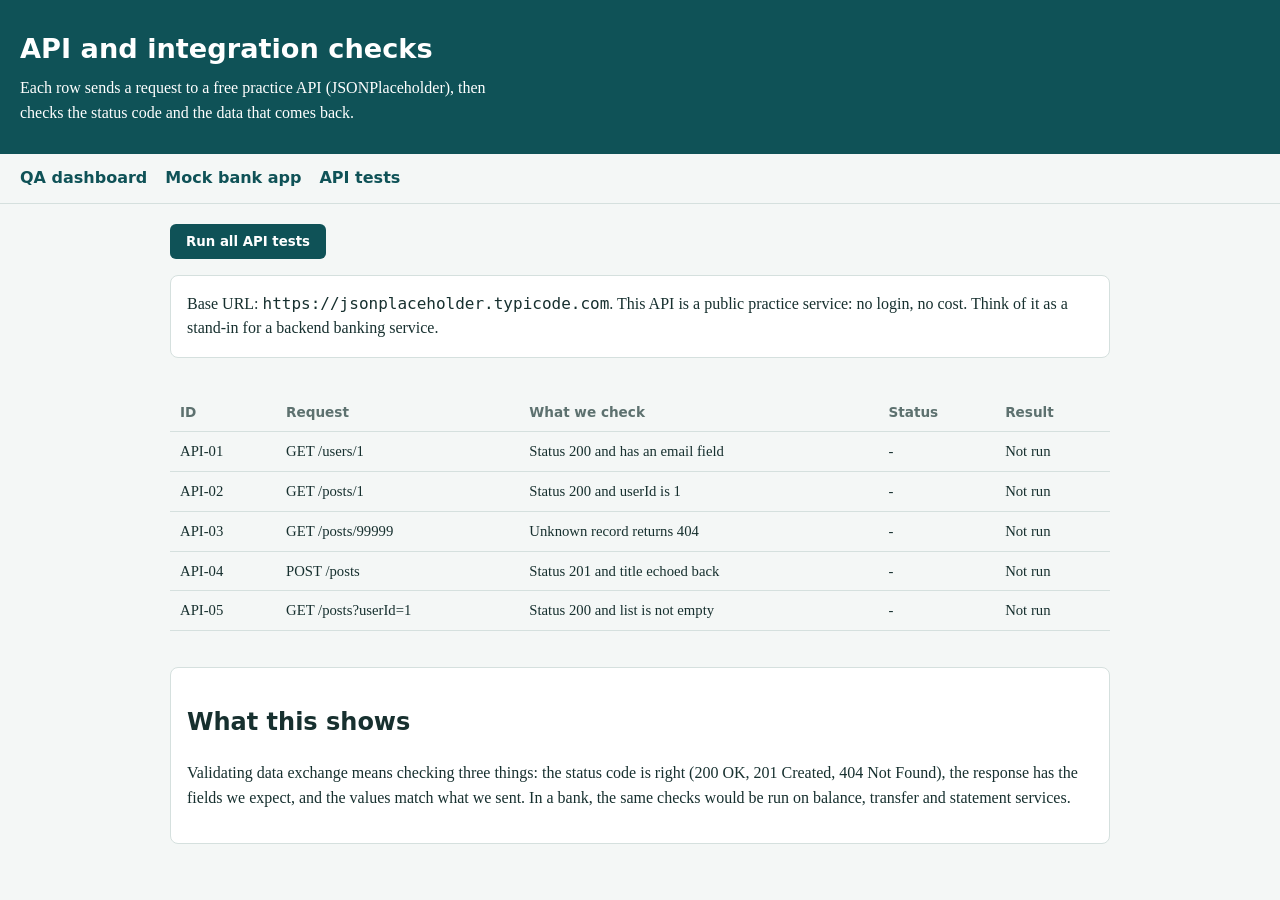
==== api.html @ ebb79bf7 "Add files via upload" ====
<!DOCTYPE html>
<html lang="en"><head><meta charset="utf-8">
<meta name="viewport" content="width=device-width, initial-scale=1">
<title>API Tests</title><link rel="stylesheet" href="style.css"></head>
<body>
<header><h1>API and integration checks</h1>
<p>Each row sends a request to a free practice API (JSONPlaceholder), then checks the status code and the data that comes back.</p></header>
<nav><a href="index.html">QA dashboard</a><a href="app.html?v=1.1">Mock bank app</a><a href="api.html">API tests</a></nav>
<main>
<section><button id="run" onclick="runAll()">Run all API tests</button>
<p class="card">Base URL: <code>https://jsonplaceholder.typicode.com</code>. This API is a public practice service: no login, no cost. Think of it as a stand-in for a backend banking service.</p></section>
<section><div class="wrap"><table><thead><tr><th>ID</th><th>Request</th><th>What we check</th><th>Status</th><th>Result</th></tr></thead><tbody id="out"></tbody></table></div></section>
<section class="card"><h2>What this shows</h2>
<p>Validating data exchange means checking three things: the status code is right (200 OK, 201 Created, 404 Not Found), the response has the fields we expect, and the values match what we sent. In a bank, the same checks would be run on balance, transfer and statement services.</p></section>
</main>
<script>
const B='https://jsonplaceholder.typicode.com';
const tests=[
 {id:'API-01',m:'GET',p:'/users/1',check:'Status 200 and has an email field',run:(s,d)=>s===200&&!!d.email},
 {id:'API-02',m:'GET',p:'/posts/1',check:'Status 200 and userId is 1',run:(s,d)=>s===200&&d.userId===1},
 {id:'API-03',m:'GET',p:'/posts/99999',check:'Unknown record returns 404',run:(s)=>s===404},
 {id:'API-04',m:'POST',p:'/posts',body:{title:'QA test',body:'hello',userId:1},check:'Status 201 and title echoed back',run:(s,d)=>s===201&&d.title==='QA test'},
 {id:'API-05',m:'GET',p:'/posts?userId=1',check:'Status 200 and list is not empty',run:(s,d)=>s===200&&Array.isArray(d)&&d.length>0}
];
$=id=>document.getElementById(id);
$('out').innerHTML=tests.map(t=>`<tr><td>${t.id}</td><td>${t.m} ${t.p}</td><td>${t.check}</td><td id="s${t.id}">-</td><td id="r${t.id}">Not run</td></tr>`).join('');
async function runAll(){ $('run').disabled=true;
 for(const t of tests){ const r=$('r'+t.id), s=$('s'+t.id); r.textContent='Running...';
  try{ const res=await fetch(B+t.p,{method:t.m,headers:{'Content-Type':'application/json'},body:t.body?JSON.stringify(t.body):undefined});
   let d={}; try{d=await res.json();}catch(e){}
   s.textContent=res.status; const ok=t.run(res.status,d);
   r.innerHTML=`<span class="tag ${ok?'Pass':'Fail'}">${ok?'Pass':'Fail'}</span>`;
  }catch(e){ s.textContent='No response'; r.innerHTML='<span class="tag Fail">Fail</span> Could not reach the API. Check internet.'; } }
 $('run').disabled=false; }
</script></body></html>
---- style.css ----
:root{--ink:#17302f;--bg:#f4f7f6;--card:#fff;--teal:#0f5257;--line:#d5e0de;--pass:#1e7a46;--fail:#b3261e;--warn:#b86e00;--muted:#5d716f}
@media(prefers-color-scheme:dark){:root{--ink:#e4efed;--bg:#0f1b1b;--card:#172827;--teal:#6cc3c0;--line:#2a4140;--muted:#9bb2af}}
*{box-sizing:border-box}
body{margin:0;font:16px/1.55 Georgia,"Times New Roman",serif;background:var(--bg);color:var(--ink)}
h1,h2,h3,nav,button,th,.tag,label{font-family:system-ui,-apple-system,"Segoe UI",Roboto,sans-serif}
header{background:var(--teal);color:#fff;padding:28px 20px}
@media(prefers-color-scheme:dark){header{color:#0f1b1b}}
header h1{margin:0 0 6px;font-size:1.7rem}header p{margin:0;max-width:60ch}
nav{display:flex;gap:18px;padding:12px 20px;border-bottom:1px solid var(--line);flex-wrap:wrap}
nav a{color:var(--teal);font-weight:600;text-decoration:none}nav a:hover,a:focus{text-decoration:underline}
main{max-width:980px;margin:0 auto;padding:20px}
section{margin:0 0 36px}
.card{background:var(--card);border:1px solid var(--line);border-radius:8px;padding:16px}
.stats{display:grid;grid-template-columns:repeat(auto-fit,minmax(130px,1fr));gap:12px}
.stats b{display:block;font:700 1.8rem system-ui}
.wrap{overflow-x:auto}
table{border-collapse:collapse;width:100%;font-size:.92rem}
th,td{text-align:left;padding:8px 10px;border-bottom:1px solid var(--line);vertical-align:top}
th{font-size:.85rem;color:var(--muted)}
.tag{padding:2px 8px;border-radius:99px;font-size:.8rem;font-weight:600;white-space:nowrap}
.Pass,.Fixed,.Closed{background:#dff3e6;color:var(--pass)}.Fail,.Open,.High{background:#fbe3e1;color:var(--fail)}
.Medium{background:#fdecd2;color:var(--warn)}.Low,.NA{background:#e8eeed;color:var(--muted)}
button{background:var(--teal);color:#fff;border:0;border-radius:6px;padding:10px 16px;font-weight:600;cursor:pointer}
@media(prefers-color-scheme:dark){button{color:#0f1b1b}}
button:focus-visible,input:focus-visible,select:focus-visible{outline:3px solid var(--warn);outline-offset:2px}
button.alt{background:transparent;color:var(--teal);border:1px solid var(--teal)}
input,select{width:100%;padding:10px;margin:4px 0 12px;border:1px solid var(--line);border-radius:6px;font:inherit;background:var(--card);color:var(--ink)}
.err{color:var(--fail);font-family:system-ui}.ok{color:var(--pass);font-family:system-ui}
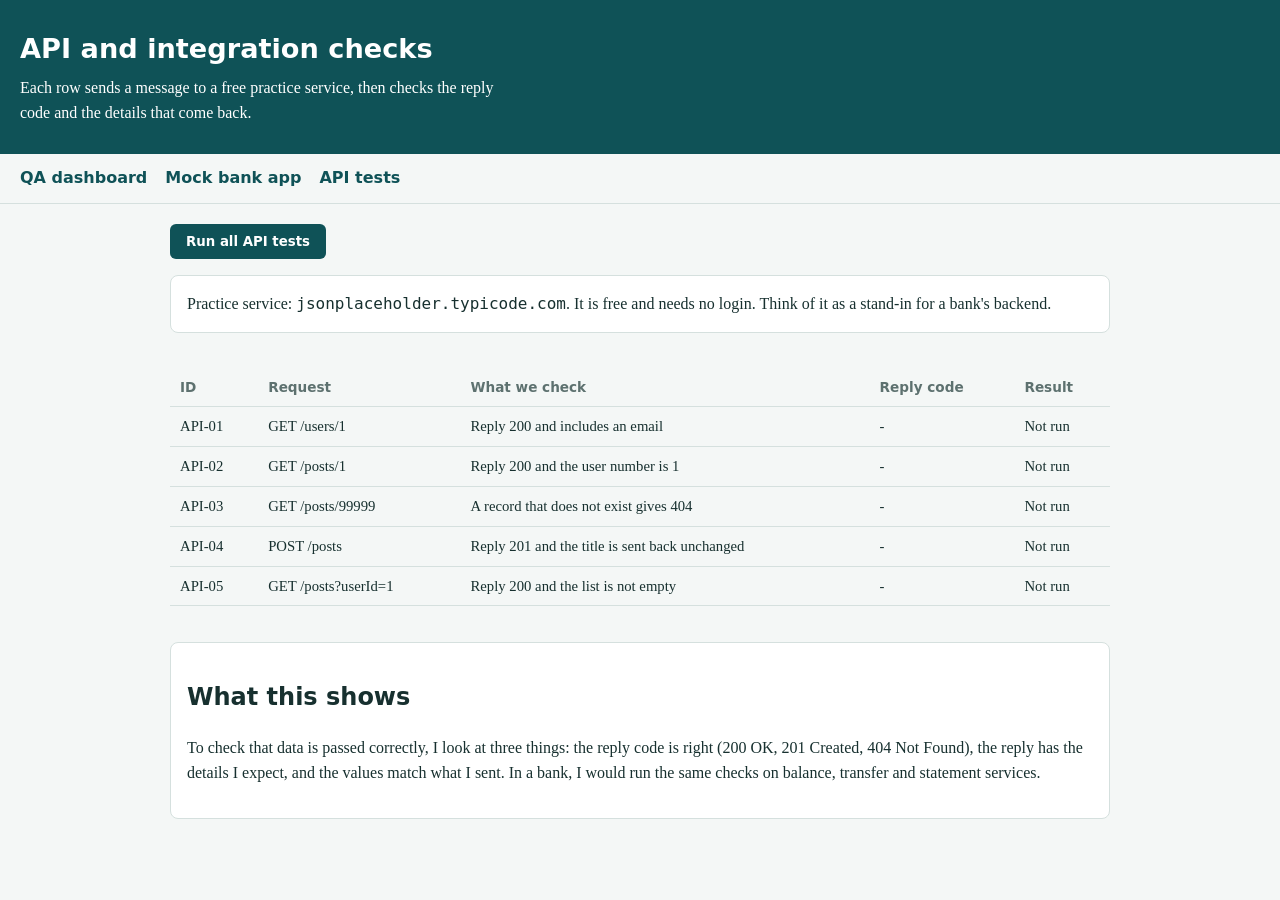
==== commit c1e9e15f: "Add files via upload" ====
--- a/api.html
+++ b/api.html
@@ -4,23 +4,23 @@
 <title>API Tests</title><link rel="stylesheet" href="style.css"></head>
 <body>
 <header><h1>API and integration checks</h1>
-<p>Each row sends a request to a free practice API (JSONPlaceholder), then checks the status code and the data that comes back.</p></header>
+<p>Each row sends a message to a free practice service, then checks the reply code and the details that come back.</p></header>
 <nav><a href="index.html">QA dashboard</a><a href="app.html?v=1.1">Mock bank app</a><a href="api.html">API tests</a></nav>
 <main>
 <section><button id="run" onclick="runAll()">Run all API tests</button>
-<p class="card">Base URL: <code>https://jsonplaceholder.typicode.com</code>. This API is a public practice service: no login, no cost. Think of it as a stand-in for a backend banking service.</p></section>
-<section><div class="wrap"><table><thead><tr><th>ID</th><th>Request</th><th>What we check</th><th>Status</th><th>Result</th></tr></thead><tbody id="out"></tbody></table></div></section>
+<p class="card">Practice service: <code>jsonplaceholder.typicode.com</code>. It is free and needs no login. Think of it as a stand-in for a bank's backend.</p></section>
+<section><div class="wrap"><table><thead><tr><th>ID</th><th>Request</th><th>What we check</th><th>Reply code</th><th>Result</th></tr></thead><tbody id="out"></tbody></table></div></section>
 <section class="card"><h2>What this shows</h2>
-<p>Validating data exchange means checking three things: the status code is right (200 OK, 201 Created, 404 Not Found), the response has the fields we expect, and the values match what we sent. In a bank, the same checks would be run on balance, transfer and statement services.</p></section>
+<p>To check that data is passed correctly, I look at three things: the reply code is right (200 OK, 201 Created, 404 Not Found), the reply has the details I expect, and the values match what I sent. In a bank, I would run the same checks on balance, transfer and statement services.</p></section>
 </main>
 <script>
 const B='https://jsonplaceholder.typicode.com';
 const tests=[
- {id:'API-01',m:'GET',p:'/users/1',check:'Status 200 and has an email field',run:(s,d)=>s===200&&!!d.email},
- {id:'API-02',m:'GET',p:'/posts/1',check:'Status 200 and userId is 1',run:(s,d)=>s===200&&d.userId===1},
- {id:'API-03',m:'GET',p:'/posts/99999',check:'Unknown record returns 404',run:(s)=>s===404},
- {id:'API-04',m:'POST',p:'/posts',body:{title:'QA test',body:'hello',userId:1},check:'Status 201 and title echoed back',run:(s,d)=>s===201&&d.title==='QA test'},
- {id:'API-05',m:'GET',p:'/posts?userId=1',check:'Status 200 and list is not empty',run:(s,d)=>s===200&&Array.isArray(d)&&d.length>0}
+ {id:'API-01',m:'GET',p:'/users/1',check:'Reply 200 and includes an email',run:(s,d)=>s===200&&!!d.email},
+ {id:'API-02',m:'GET',p:'/posts/1',check:'Reply 200 and the user number is 1',run:(s,d)=>s===200&&d.userId===1},
+ {id:'API-03',m:'GET',p:'/posts/99999',check:'A record that does not exist gives 404',run:(s)=>s===404},
+ {id:'API-04',m:'POST',p:'/posts',body:{title:'QA test',body:'hello',userId:1},check:'Reply 201 and the title is sent back unchanged',run:(s,d)=>s===201&&d.title==='QA test'},
+ {id:'API-05',m:'GET',p:'/posts?userId=1',check:'Reply 200 and the list is not empty',run:(s,d)=>s===200&&Array.isArray(d)&&d.length>0}
 ];
 $=id=>document.getElementById(id);
 $('out').innerHTML=tests.map(t=>`<tr><td>${t.id}</td><td>${t.m} ${t.p}</td><td>${t.check}</td><td id="s${t.id}">-</td><td id="r${t.id}">Not run</td></tr>`).join('');
